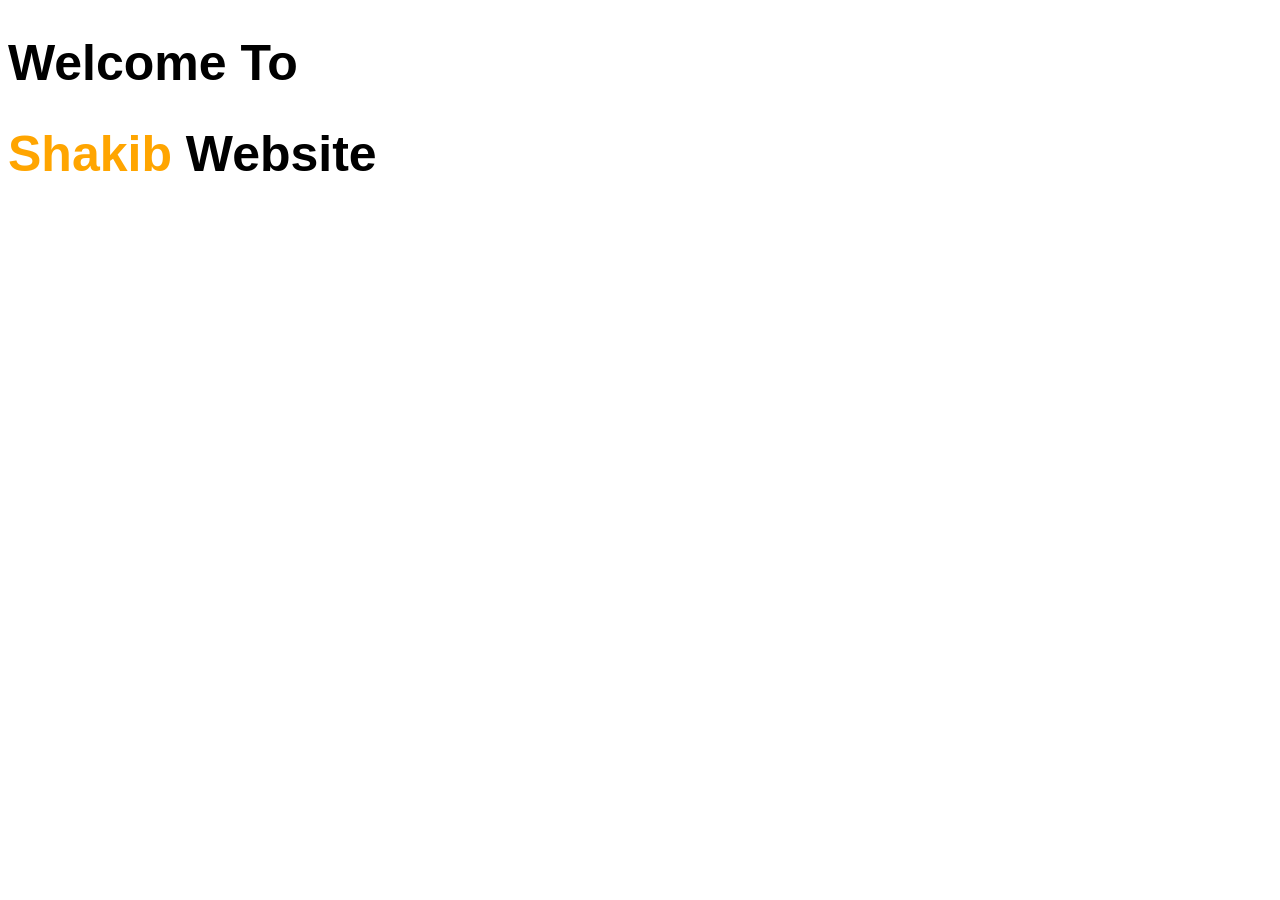
==== index.html @ ccf26bb7 "first commit" ====
<!DOCTYPE html>
<html lang="en">
<head>
    <meta charset="UTF-8">
    <meta name="viewport" content="width=device-width, initial-scale=1.0">
    <meta http-equiv="X-UA-Compatible" content="Ie=edge">
    <title>Shakib Web Developer</title>
    <link rel="stylesheet" href="css/style.css">
    <link rel="preconnect" href="https://fonts.googleapis.com">
</head>
<body>
    <h1>Welcome To</h1>
    <h1><span class="name-highlight">Shakib</span> Website</h1>
</body>
</html>
---- css/style.css ----
body{
    font-family: 'Anton', sans-serif;
    }
h1{
    font-size: 50px;
}
.name-highlight{
    color: orange;
}
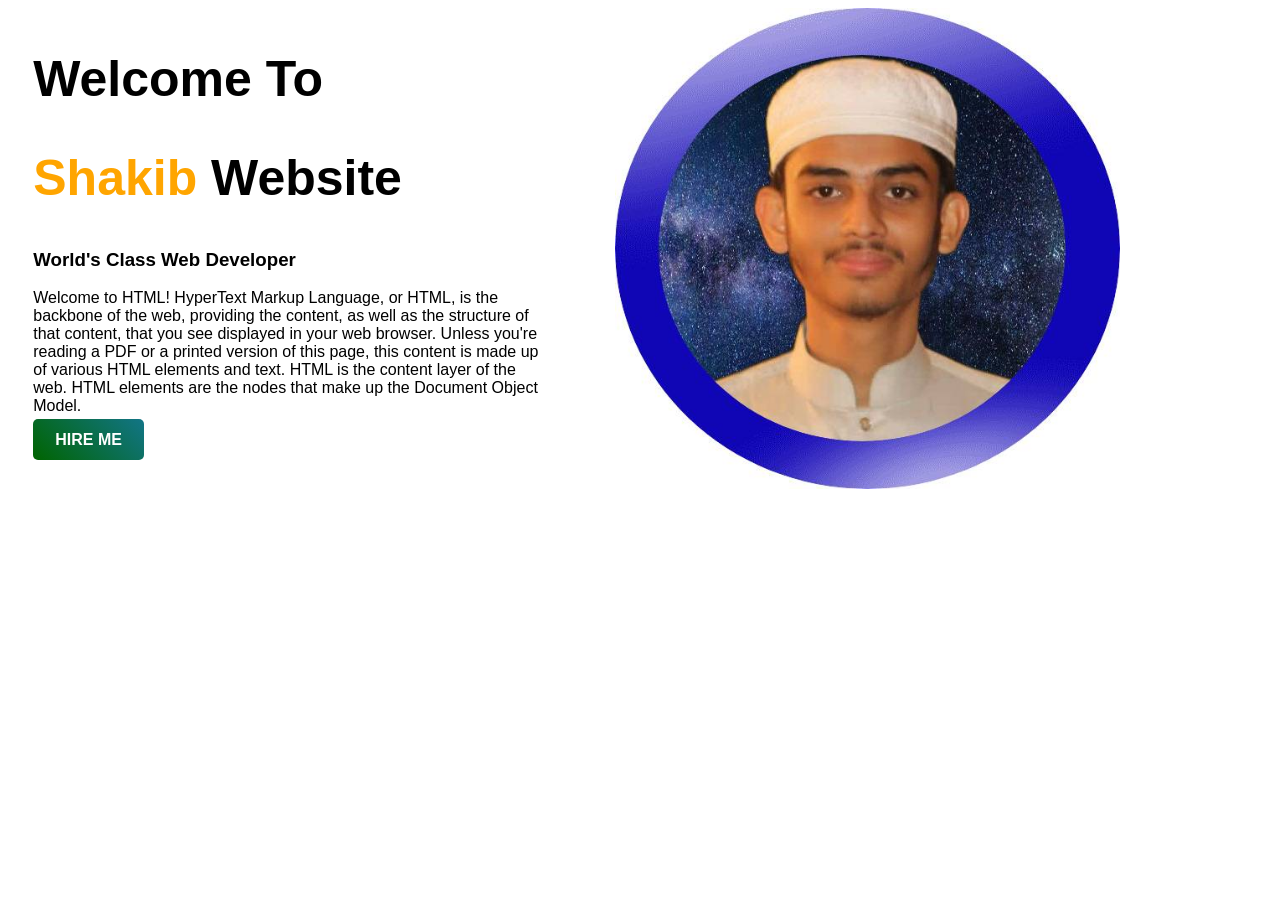
==== commit 8f1a624a: "first commit" ====
--- a/index.html
+++ b/index.html
@@ -9,7 +9,17 @@
     <link rel="preconnect" href="https://fonts.googleapis.com">
 </head>
 <body>
-    <h1>Welcome To</h1>
-    <h1><span class="name-highlight">Shakib</span> Website</h1>
+    <section class="top-banner">
+        <div class="half-width">
+            <h1>Welcome To</h1>
+            <h1><span class="name-highlight">Shakib</span> Website</h1>
+            <h3>World's Class Web Developer</h3>
+            <p>Welcome to HTML! HyperText Markup Language, or HTML, is the backbone of the web, providing the content, as well as the structure of that content, that you see displayed in your web browser.  Unless you're reading a PDF or a printed version of this page, this content is made up of various HTML elements and text. HTML is the content layer of the web. HTML elements are the nodes that make up the Document Object Model.</p>
+            <a class="link-button" target="_blank" href="https://www.linkedin.com/in/syed-nazmus-shakib-686985264/">HIRE ME</a>
+        </div>    
+       <div class="half-width">
+           <img src="images/New Project.jpg" alt="">
+       </div>
+        </section>
 </body>
 </html>
--- a/css/style.css
+++ b/css/style.css
@@ -6,4 +6,25 @@
 }
 .name-highlight{
     color: orange;
+}
+.half-width{
+    width: 40%;
+    float: left;
+    margin-bottom: 5%;
+    padding-left: 2%;
+}
+.half-width img{
+    width: 100%;
+    padding-left: 10%;
+}
+.top-banner{
+    background-repeat: no-repeat;
+}
+.link-button{
+    text-decoration: none;
+    background-image: linear-gradient(45deg, darkgreen, rgb(18, 117, 135));
+    padding: 12px 22px;
+    border-radius: 5px;
+    color: white;
+    font-weight: 800;
 }
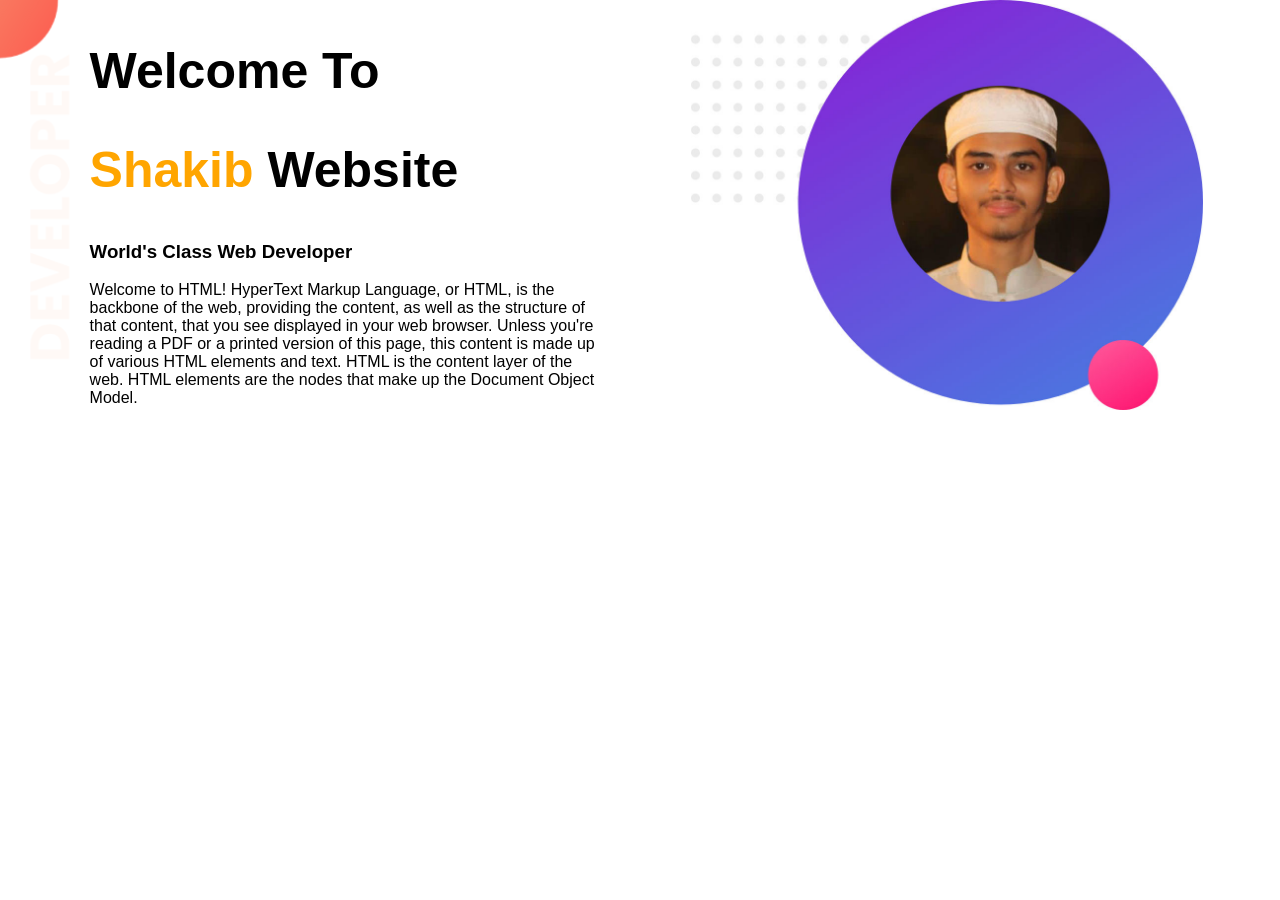
==== commit fff3eaf8: "first commit" ====
--- a/index.html
+++ b/index.html
@@ -5,7 +5,7 @@
     <meta name="viewport" content="width=device-width, initial-scale=1.0">
     <meta http-equiv="X-UA-Compatible" content="Ie=edge">
     <title>Shakib Web Developer</title>
-    <link rel="stylesheet" href="css/style.css">
+    <link rel="stylesheet" href="style.css">
     <link rel="preconnect" href="https://fonts.googleapis.com">
 </head>
 <body>
@@ -15,10 +15,9 @@
             <h1><span class="name-highlight">Shakib</span> Website</h1>
             <h3>World's Class Web Developer</h3>
             <p>Welcome to HTML! HyperText Markup Language, or HTML, is the backbone of the web, providing the content, as well as the structure of that content, that you see displayed in your web browser.  Unless you're reading a PDF or a printed version of this page, this content is made up of various HTML elements and text. HTML is the content layer of the web. HTML elements are the nodes that make up the Document Object Model.</p>
-            <a class="link-button" target="_blank" href="https://www.linkedin.com/in/syed-nazmus-shakib-686985264/">HIRE ME</a>
         </div>    
        <div class="half-width">
-           <img src="images/New Project.jpg" alt="">
+           <img src="images/image 12.jpg" alt="">
        </div>
         </section>
 </body>
--- a/style.css
+++ b/style.css
@@ -0,0 +1,26 @@
+body{
+ margin: 0;
+ font-family: 'Anton', sans-serif;
+}
+h1{
+ font-size: 50px;
+}
+.name-highlight{
+ color: orange;
+}
+.half-width{
+ width: 40%;
+ float: left;
+ margin-left: 5%;
+ padding-left: 2%;
+}
+.half-width img{
+ width: 100%;
+}
+.top-banner{
+ background-image: url("images/top-banner.png");
+ background-repeat: no-repeat;
+}
+section{
+ height: 500px;
+}
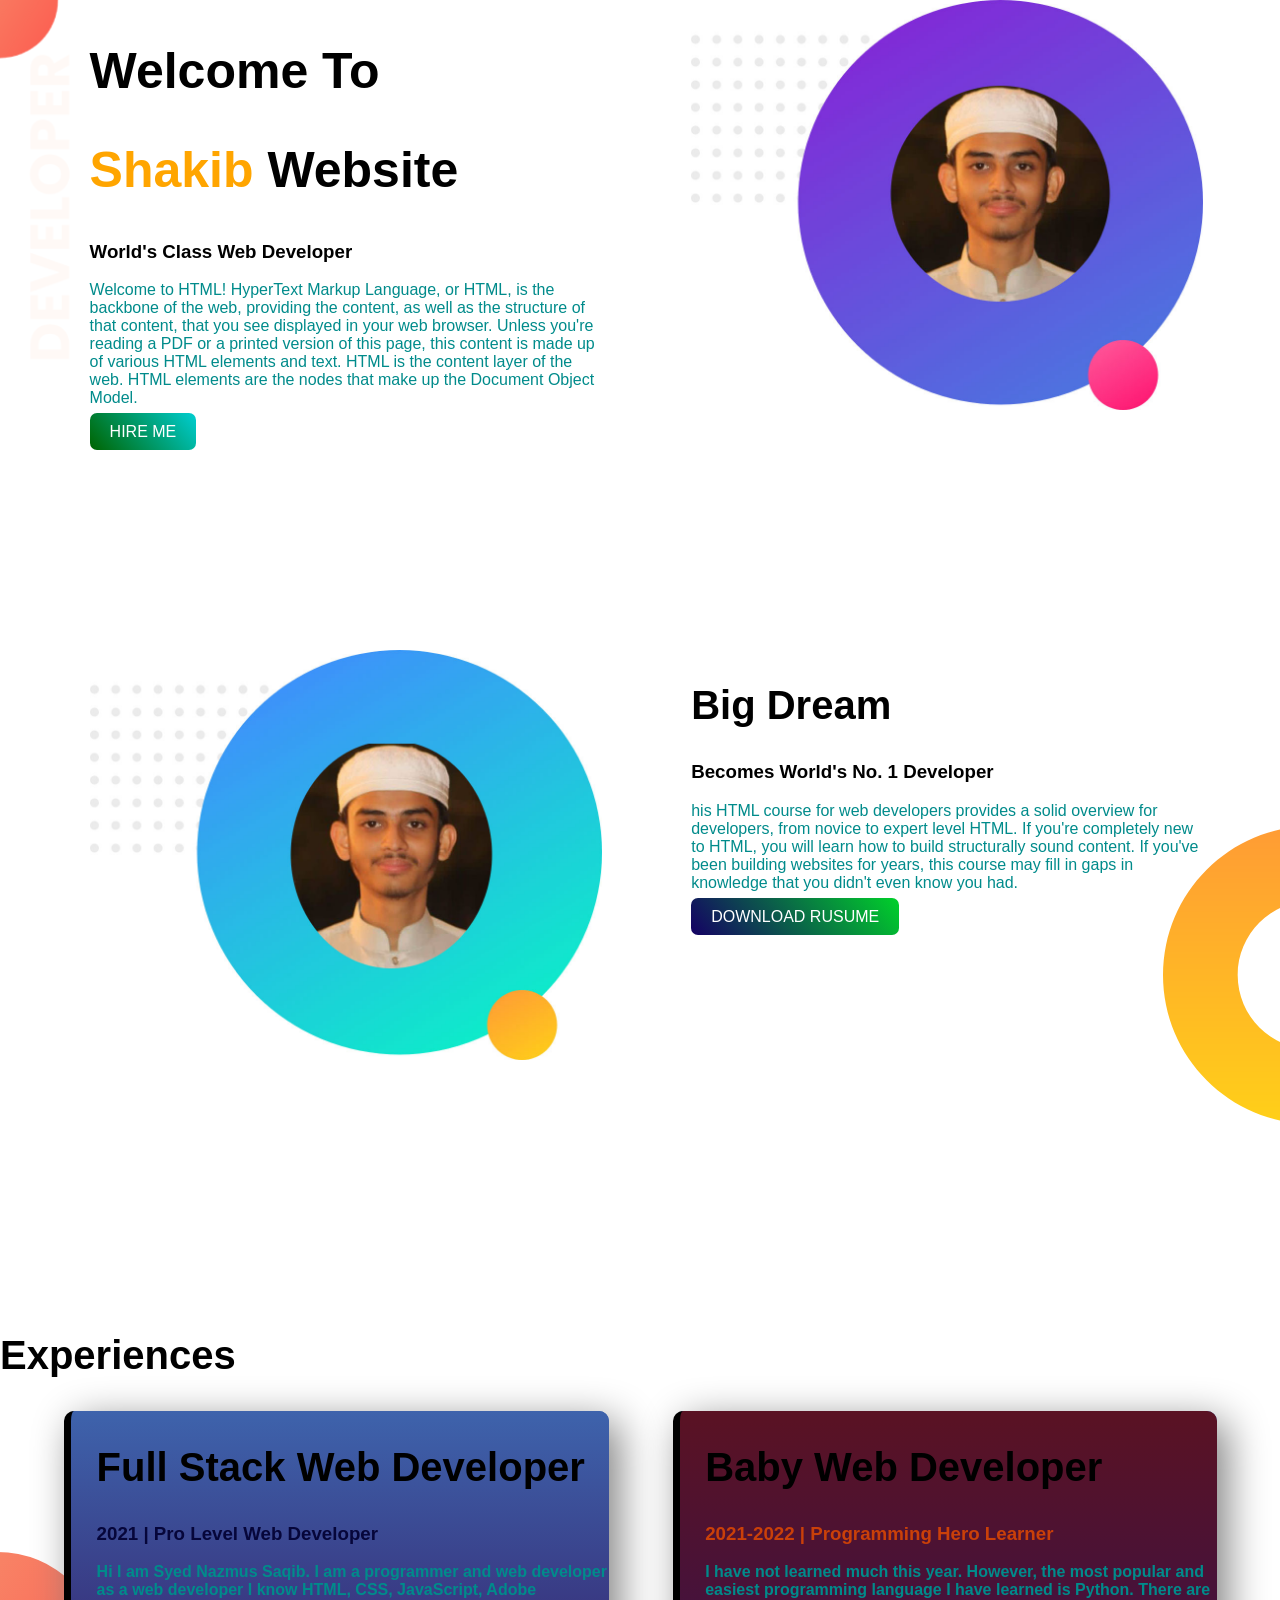
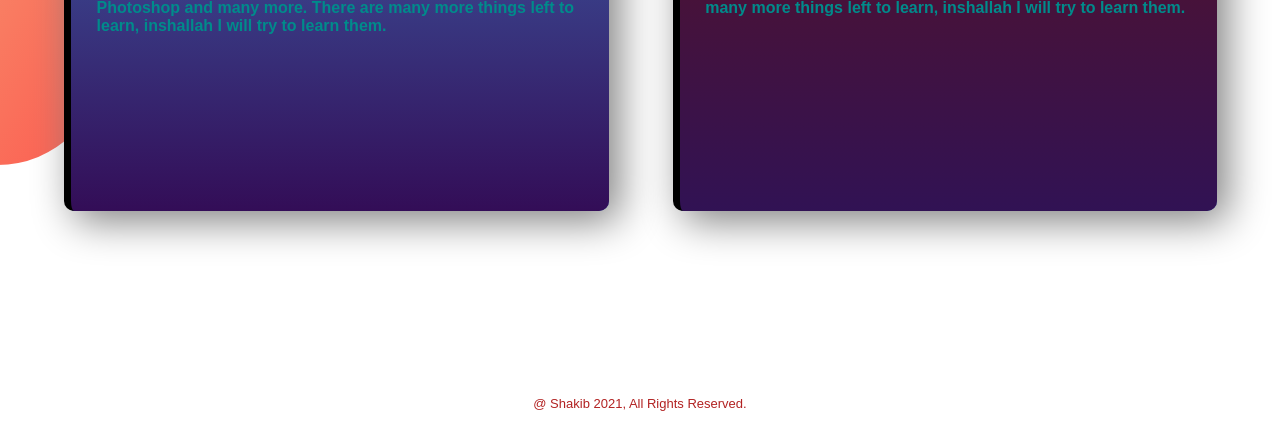
==== commit 15c0968b: "finished website" ====
--- a/index.html
+++ b/index.html
@@ -9,16 +9,51 @@
     <link rel="preconnect" href="https://fonts.googleapis.com">
 </head>
 <body>
+
+
     <section class="top-banner">
         <div class="half-width">
             <h1>Welcome To</h1>
-            <h1><span class="name-highlight">Shakib</span> Website</h1>
+            <h1><span class="orange-highlight">Shakib</span> Website</h1>
             <h3>World's Class Web Developer</h3>
             <p>Welcome to HTML! HyperText Markup Language, or HTML, is the backbone of the web, providing the content, as well as the structure of that content, that you see displayed in your web browser.  Unless you're reading a PDF or a printed version of this page, this content is made up of various HTML elements and text. HTML is the content layer of the web. HTML elements are the nodes that make up the Document Object Model.</p>
+            <a class="link-button" target="_blank" href="https://www.linkedin.com/feed/">HIRE ME</a>
         </div>    
        <div class="half-width">
            <img src="images/image 12.jpg" alt="">
        </div>
-        </section>
+    </section>
+
+
+    <section class="dream-area">
+        <div class="half-width">
+            <img src="images/image 10.jpg" alt="">
+        </div>
+        <div class="half-width">
+            <h2>Big Dream</h2>
+            <h3>Becomes World's No. 1 Developer </h3>
+            <p>his HTML course for web developers provides a solid overview for developers, from novice to expert level HTML. If you're completely new to HTML, you will learn how to build structurally sound content. If you've been building websites for years, this course may fill in gaps in knowledge that you didn't even know you had.</p>
+            <a class="a-button" target="_blank" href="https://www.w3schools.com/">DOWNLOAD RUSUME</a>
+        </div>
+    </section>
+
+
+    <section class="experience">
+        <h2>Experiences</h2>
+       <div id="full-stack" class="half-width single-experience">
+           <h2>Full Stack Web Developer</h2>
+           <h3 class="color-change"><span><b>2021 | Pro Level Web Developer</b></span></h3>
+           <p><b>Hi I am Syed Nazmus Saqib. I am a programmer and web developer as a web developer I know HTML, CSS, JavaScript, Adobe Photoshop and many more. There are many more things left to learn, inshallah I will try to learn them.</b></p>
+       </div>
+       <div id="half-stack" class="half-width single-experience">
+           <h2>Baby Web Developer</h2>
+           <h3 class="change"><span><b>2021-2022 | Programming Hero Learner</b></span></h3>
+           <p><b>I have not learned much this year. However, the most popular and easiest programming language I have learned is Python. There are many more things left to learn, inshallah I will try to learn them.</b></p>
+       </div>
+    </section>
+    <footer class="Footer">
+        <p>@ Shakib 2021, All Rights Reserved.</p>
+    </footer>
+
 </body>
 </html>
--- a/style.css
+++ b/style.css
@@ -1,26 +1,86 @@
 body{
- margin: 0;
- font-family: 'Anton', sans-serif;
+     margin: 0;
+     font-family: 'Anton', sans-serif;
 }
 h1{
- font-size: 50px;
+     font-size: 50px;
 }
-.name-highlight{
- color: orange;
+h2{
+     font-size: 40px;
+}
+p{
+     color: darkcyan;
+}
+.orange-highlight{
+     color: orange;
 }
 .half-width{
- width: 40%;
- float: left;
- margin-left: 5%;
- padding-left: 2%;
+     width: 40%;
+     float: left;
+     margin-left: 5%;
+     padding-left: 2%;
 }
 .half-width img{
- width: 100%;
+     width: 100%;
 }
 .top-banner{
- background-image: url("images/top-banner.png");
- background-repeat: no-repeat;
+     background-image: url("images/top-banner.png");
+     background-repeat: no-repeat;
+ }
+section{
+     height: 500px;
+     padding-bottom: 150px;
 }
-section{
- height: 500px;
-}+.link-button{
+     text-decoration: none;
+     background-image: linear-gradient(50deg, darkgreen, darkturquoise);
+     padding: 10px 20px;
+     border-radius: 7px;
+     color: white;
+     float: 800;
+}
+.a-button{
+     text-decoration: none;
+     background-image: linear-gradient(50deg, rgb(20, 0, 100), rgb(0, 209, 42));
+     padding: 10px 20px;
+     border-radius: 7px;
+     color: white;
+     float: 800;
+}
+.dream-area{
+     background-image: url("images/dream-bg.png");
+     background-repeat: no-repeat;
+     background-position: right;
+}
+.color-change{
+     color: rgb(6, 6, 58);
+}
+.change{
+     color: rgb(202, 64, 9);
+}
+.single-experience{
+     box-shadow: 10px 10px 40px grey;
+     border-radius: 10px;
+     height: 80%;
+     background-color: rgb(62, 99, 172);
+}
+.experience{
+     background-image: url("images/exp-bg.png");
+     background-position: left;
+     background-repeat: no-repeat;
+}
+#full-stack{
+     border-left: 7px solid;
+     background-image: linear-gradient(180deg,rgb(62, 99, 172), rgb(51, 13, 87));
+     border-image-slice: 1;
+}
+#half-stack{
+     border-left: 7px solid;
+     background-image: linear-gradient(180deg,rgb(90, 18, 35), rgb(49, 18, 84));
+     border-image-slice: 1;
+ }
+ Footer p{
+     text-align: center;
+     color: firebrick;
+     font-size: 13px;
+ }
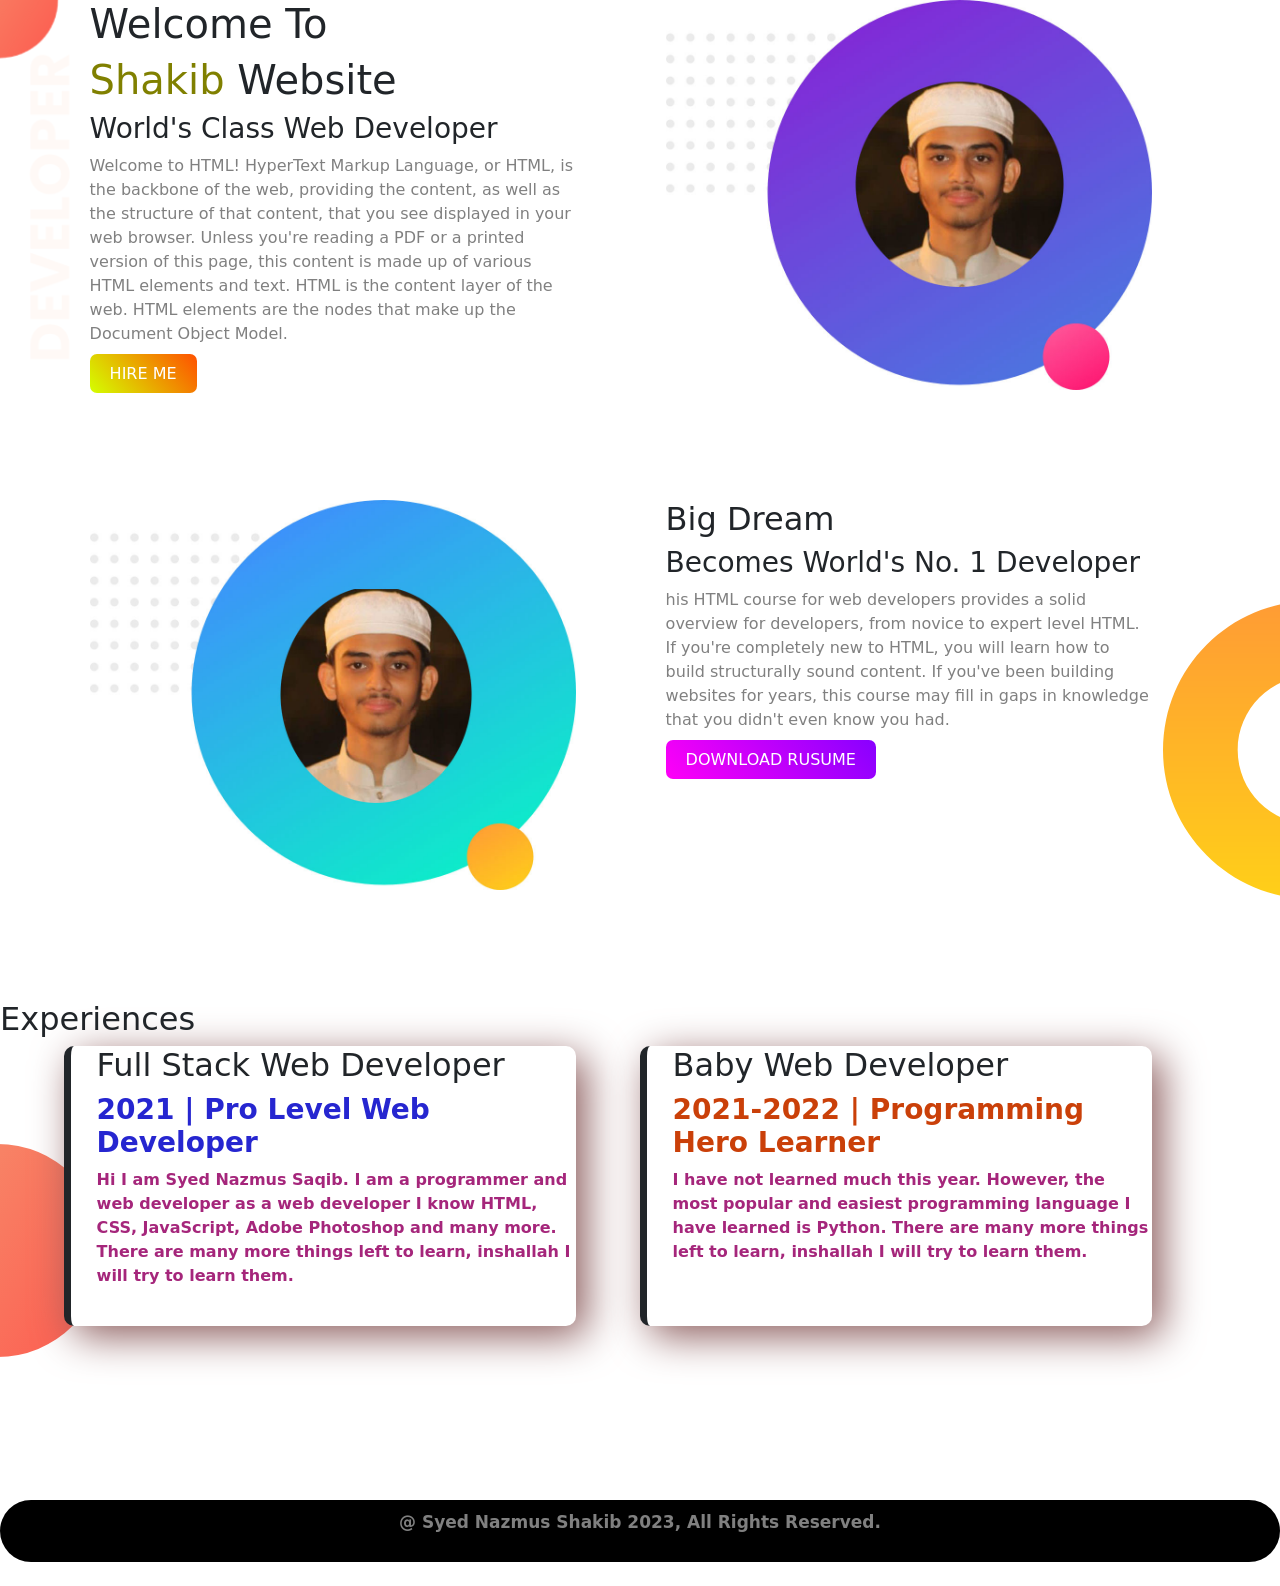
==== commit 1aa2d2ac: "first commit" ====
--- a/index.html
+++ b/index.html
@@ -1,27 +1,35 @@
 <!DOCTYPE html>
 <html lang="en">
+
 <head>
     <meta charset="UTF-8">
     <meta name="viewport" content="width=device-width, initial-scale=1.0">
     <meta http-equiv="X-UA-Compatible" content="Ie=edge">
-    <title>Shakib Web Developer</title>
+    <title>Website</title>
     <link rel="stylesheet" href="style.css">
+    <link rel="stylesheet" href="mobile.css">
     <link rel="preconnect" href="https://fonts.googleapis.com">
+    <link rel="shortcut icon" href="images/shakib.jpg" type="image/x-icon">
+    <link href="https://cdn.jsdelivr.net/npm/bootstrap@5.3.2/dist/css/bootstrap.min.css" rel="stylesheet"
+        integrity="sha384-T3c6CoIi6uLrA9TneNEoa7RxnatzjcDSCmG1MXxSR1GAsXEV/Dwwykc2MPK8M2HN" crossorigin="anonymous">
 </head>
+
 <body>
-
-
     <section class="top-banner">
         <div class="half-width">
             <h1>Welcome To</h1>
             <h1><span class="orange-highlight">Shakib</span> Website</h1>
             <h3>World's Class Web Developer</h3>
-            <p>Welcome to HTML! HyperText Markup Language, or HTML, is the backbone of the web, providing the content, as well as the structure of that content, that you see displayed in your web browser.  Unless you're reading a PDF or a printed version of this page, this content is made up of various HTML elements and text. HTML is the content layer of the web. HTML elements are the nodes that make up the Document Object Model.</p>
-            <a class="link-button" target="_blank" href="https://www.linkedin.com/feed/">HIRE ME</a>
-        </div>    
-       <div class="half-width">
-           <img src="images/image 12.jpg" alt="">
-       </div>
+            <p>Welcome to HTML! HyperText Markup Language, or HTML, is the backbone of the web, providing the content,
+                as well as the structure of that content, that you see displayed in your web browser. Unless you're
+                reading a PDF or a printed version of this page, this content is made up of various HTML elements and
+                text. HTML is the content layer of the web. HTML elements are the nodes that make up the Document Object
+                Model.</p>
+            <a id="djurr" class="link-button" target="_blank" href="https://www.linkedin.com/in/syed-nazmus-shakib-686985264/">HIRE ME</a>
+        </div>
+        <div class="half-width">
+            <img src="images/image 12.jpg" alt="">
+        </div>
     </section>
 
 
@@ -32,28 +40,40 @@
         <div class="half-width">
             <h2>Big Dream</h2>
             <h3>Becomes World's No. 1 Developer </h3>
-            <p>his HTML course for web developers provides a solid overview for developers, from novice to expert level HTML. If you're completely new to HTML, you will learn how to build structurally sound content. If you've been building websites for years, this course may fill in gaps in knowledge that you didn't even know you had.</p>
-            <a class="a-button" target="_blank" href="https://www.w3schools.com/">DOWNLOAD RUSUME</a>
+            <p>his HTML course for web developers provides a solid overview for developers, from novice to expert level
+                HTML. If you're completely new to HTML, you will learn how to build structurally sound content. If
+                you've been building websites for years, this course may fill in gaps in knowledge that you didn't even
+                know you had.</p>
+            <a id="djurr" class="a-button" href="#">DOWNLOAD RUSUME</a>
         </div>
     </section>
 
 
     <section class="experience">
         <h2>Experiences</h2>
-       <div id="full-stack" class="half-width single-experience">
-           <h2>Full Stack Web Developer</h2>
-           <h3 class="color-change"><span><b>2021 | Pro Level Web Developer</b></span></h3>
-           <p><b>Hi I am Syed Nazmus Saqib. I am a programmer and web developer as a web developer I know HTML, CSS, JavaScript, Adobe Photoshop and many more. There are many more things left to learn, inshallah I will try to learn them.</b></p>
-       </div>
-       <div id="half-stack" class="half-width single-experience">
-           <h2>Baby Web Developer</h2>
-           <h3 class="change"><span><b>2021-2022 | Programming Hero Learner</b></span></h3>
-           <p><b>I have not learned much this year. However, the most popular and easiest programming language I have learned is Python. There are many more things left to learn, inshallah I will try to learn them.</b></p>
-       </div>
+        <div id="full-stack" class="half-width single-experience">
+            <h2>Full Stack Web Developer</h2>
+            <h3 class="color-change"><span><b>2021 | Pro Level Web Developer</b></span></h3>
+            <p class="color"><b>Hi I am Syed Nazmus Saqib. I am a programmer and web developer as a web developer I know
+                    HTML, CSS, JavaScript, Adobe Photoshop and many more. There are many more things left to learn,
+                    inshallah I will try to learn them.</b></p>
+        </div>
+        <div id="half-stack" class="half-width single-experience">
+            <h2>Baby Web Developer</h2>
+            <h3 class="change"><span><b>2021-2022 | Programming Hero Learner</b></span></h3>
+            <p class="color"><b>I have not learned much this year. However, the most popular and easiest programming
+                    language I have learned is Python. There are many more things left to learn, inshallah I will try to
+                    learn them.</b></p>
+        </div>
     </section>
-    <footer class="Footer">
-        <p>@ Shakib 2021, All Rights Reserved.</p>
+    <footer class="Fofdoter">
+        <p><b>@ Syed Nazmus Shakib 2023, All Rights Reserved.</b></p>
     </footer>
+    <br>
 
+    <script src="https://cdn.jsdelivr.net/npm/bootstrap@5.3.2/dist/js/bootstrap.bundle.min.js"
+        integrity="sha384-C6RzsynM9kWDrMNeT87bh95OGNyZPhcTNXj1NW7RuBCsyN/o0jlpcV8Qyq46cDfL"
+        crossorigin="anonymous"></script>
 </body>
+
 </html>
--- a/style.css
+++ b/style.css
@@ -1,86 +1,114 @@
-body{
+body {
      margin: 0;
      font-family: 'Anton', sans-serif;
 }
-h1{
+
+h1 {
      font-size: 50px;
 }
-h2{
+
+h2 {
      font-size: 40px;
 }
-p{
-     color: darkcyan;
+
+p {
+     color: gray;
 }
-.orange-highlight{
-     color: orange;
+
+.orange-highlight {
+     color: olive;
 }
-.half-width{
+
+.half-width {
      width: 40%;
      float: left;
      margin-left: 5%;
      padding-left: 2%;
 }
-.half-width img{
+
+.half-width img {
      width: 100%;
 }
-.top-banner{
+
+.top-banner {
      background-image: url("images/top-banner.png");
      background-repeat: no-repeat;
- }
-section{
+}
+
+section {
      height: 500px;
      padding-bottom: 150px;
 }
-.link-button{
-     text-decoration: none;
-     background-image: linear-gradient(50deg, darkgreen, darkturquoise);
+
+.link-button {
+     background-image: linear-gradient(50deg, rgb(212, 255, 0), rgb(255, 81, 0));
      padding: 10px 20px;
      border-radius: 7px;
      color: white;
      float: 800;
 }
-.a-button{
-     text-decoration: none;
-     background-image: linear-gradient(50deg, rgb(20, 0, 100), rgb(0, 209, 42));
+
+.a-button {
+     background-image: linear-gradient(50deg, rgb(255, 0, 247), rgb(136, 0, 255));
      padding: 10px 20px;
      border-radius: 7px;
      color: white;
      float: 800;
 }
-.dream-area{
+
+.dream-area {
      background-image: url("images/dream-bg.png");
      background-repeat: no-repeat;
      background-position: right;
 }
-.color-change{
-     color: rgb(6, 6, 58);
+
+.color-change {
+     color: rgb(38, 38, 208);
 }
-.change{
+
+.change {
      color: rgb(202, 64, 9);
 }
-.single-experience{
-     box-shadow: 10px 10px 40px grey;
+
+.single-experience {
+     box-shadow: 10px 10px 40px rgb(140, 93, 93);
      border-radius: 10px;
      height: 80%;
-     background-color: rgb(62, 99, 172);
+     background-color: red;
 }
-.experience{
+
+.experience {
      background-image: url("images/exp-bg.png");
      background-position: left;
      background-repeat: no-repeat;
 }
-#full-stack{
+
+#full-stack {
      border-left: 7px solid;
-     background-image: linear-gradient(180deg,rgb(62, 99, 172), rgb(51, 13, 87));
+     background-color: white;
      border-image-slice: 1;
 }
-#half-stack{
+
+#half-stack {
      border-left: 7px solid;
-     background-image: linear-gradient(180deg,rgb(90, 18, 35), rgb(49, 18, 84));
+     background-color: white;
      border-image-slice: 1;
- }
- Footer p{
+}
+
+.Fofdoter{
      text-align: center;
-     color: firebrick;
-     font-size: 13px;
- }+     align-items: center;
+     font-size: 17px;
+     background-color: black;
+     color: white;
+     padding: 10px 20px;
+     border-radius: 50px;
+}
+
+.color {
+     color: rgb(165, 38, 123);
+}
+
+#djurr{
+     text-decoration: none;
+}
--- a/mobile.css
+++ b/mobile.css
@@ -0,0 +1,9 @@
+[class*="col-"]{
+    float: left;
+    padding: 10px;
+}
+
+/* for mobile  */
+[class*="col-"]{
+    width: 100%;
+}
